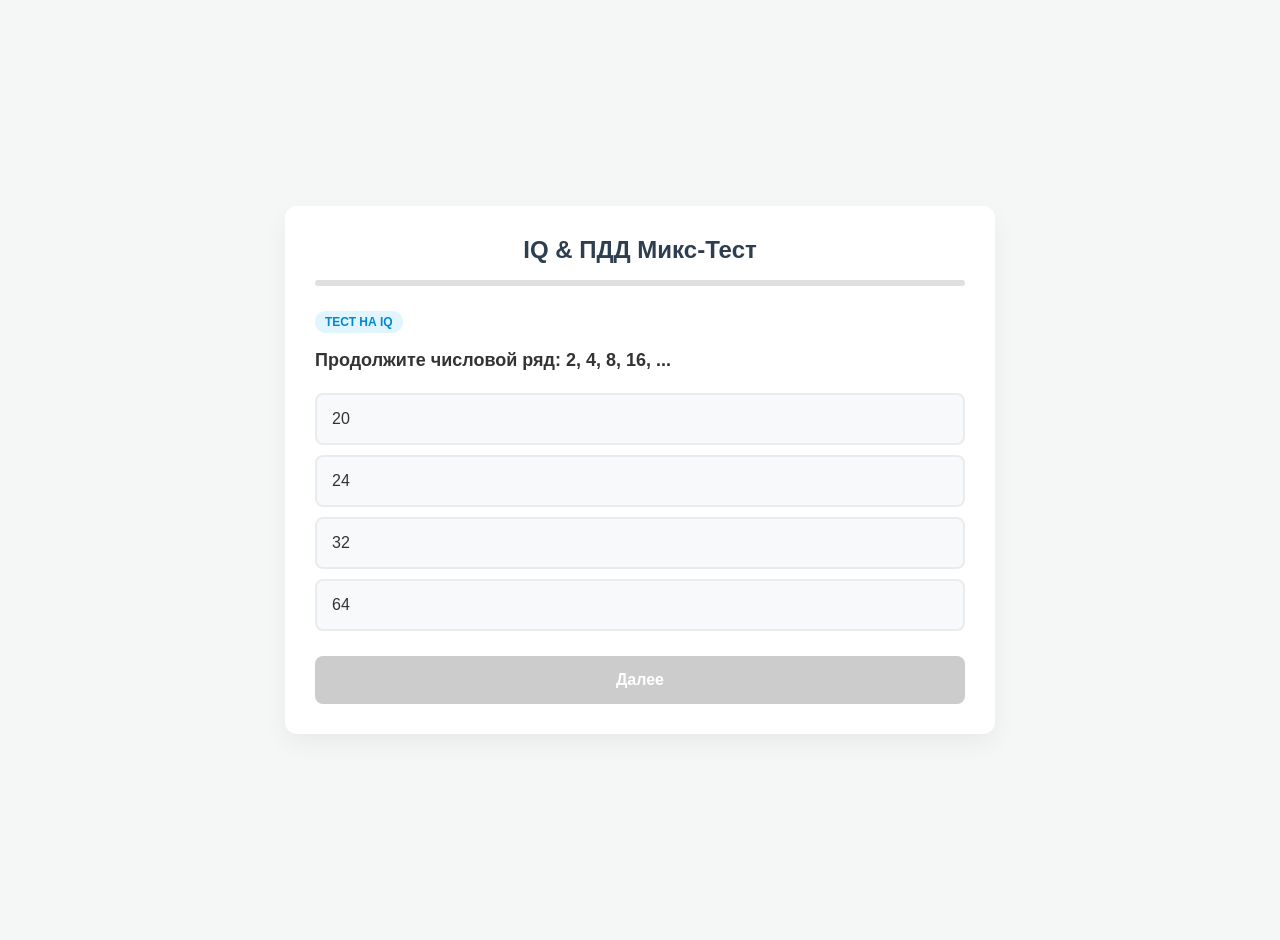
==== index.html @ 73913e39 "first commit" ====
<!doctype html>
<html lang="ru">
  <head>
    <meta charset="UTF-8" />
    <meta name="viewport" content="width=device-width, initial-scale=1.0" />
    <title>Ежедневный Мега-Тест: IQ + ПДД</title>
    <link rel="stylesheet" href="style.css" />
  </head>
  <body>
    <div class="container">
      <!-- Экран самого теста -->
      <div id="quiz-screen">
        <h1>IQ & ПДД Микс-Тест</h1>
        <div class="progress-bar">
          <div class="progress" id="progress"></div>
        </div>

        <div id="question-container">
          <!-- Вопросы рендерятся из скрипта -->
        </div>

        <button id="next-btn" class="btn" disabled>Далее</button>
      </div>

      <!-- Экран результатов -->
      <div id="result-screen">
        <h1 id="result-title">Тест завершен!</h1>
        <div id="already-passed-msg" class="info-msg" style="display: none">Вы уже проходили этот тест сегодня. Вот ваш результат:</div>

        <div class="score-summary">
          <p>Правильных ответов: <span class="score-count text-success" id="correct-count">0</span></p>
          <p>Неправильных ответов: <span class="score-count text-error" id="incorrect-count">0</span></p>
        </div>

        <div class="wrong-answers-section" id="errors-section" style="display: none">
          <div class="wrong-answers-title">Нажмите на ошибку, чтобы посмотреть разбор:</div>
          <div id="wrong-answers-list">
            <!-- Сюда упадут ошибки -->
          </div>
        </div>
      </div>
    </div>

    <script src="script.js"></script>
  </body>
</html>
---- style.css ----
:root {
  --bg-color: #f4f7f6;
  --card-bg: #ffffff;
  --text-color: #333333;
  --primary-color: #4a90e2;
  --success-color: #2ecc71;
  --error-color: #e74c3c;
  --border-radius: 12px;
}

body {
  font-family: "Segoe UI", Tahoma, Geneva, Verdana, sans-serif;
  background-color: var(--bg-color);
  color: var(--text-color);
  margin: 0;
  padding: 20px;
  display: flex;
  justify-content: center;
  align-items: center;
  min-height: 100vh;
}

.container {
  width: 100%;
  max-width: 650px;
  background: var(--card-bg);
  padding: 30px;
  border-radius: var(--border-radius);
  box-shadow: 0 10px 25px rgba(0, 0, 0, 0.05);
}

h1 {
  text-align: center;
  color: #2c3e50;
  margin-top: 0;
  font-size: 24px;
}

.progress-bar {
  height: 6px;
  background-color: #e0e0e0;
  border-radius: 3px;
  margin-bottom: 25px;
  overflow: hidden;
}

.progress {
  height: 100%;
  width: 0%;
  background-color: var(--primary-color);
  transition: width 0.3s ease;
}

.question-card {
  display: none;
}

.question-card.active {
  display: block;
}

.category-badge {
  display: inline-block;
  padding: 4px 10px;
  font-size: 12px;
  text-transform: uppercase;
  font-weight: bold;
  border-radius: 20px;
  margin-bottom: 15px;
}

.badge-iq {
  background-color: #e1f5fe;
  color: #0288d1;
}
.badge-pdd {
  background-color: #efebe9;
  color: #5d4037;
}

.question-text {
  font-size: 18px;
  font-weight: 600;
  margin-bottom: 20px;
  line-height: 1.4;
}

.options-list {
  list-style: none;
  padding: 0;
  margin: 0 0 25px 0;
}

.option-item {
  background: #f8f9fa;
  border: 2px solid #e9ecef;
  padding: 15px;
  margin-bottom: 10px;
  border-radius: 8px;
  cursor: pointer;
  transition: all 0.2s ease;
  font-weight: 500;
}

.option-item:hover {
  border-color: var(--primary-color);
  background-color: #f0f7ff;
}

.option-item.selected {
  border-color: var(--primary-color);
  background-color: #e1f0ff;
}

.btn {
  display: block;
  width: 100%;
  padding: 15px;
  background-color: var(--primary-color);
  color: white;
  border: none;
  border-radius: 8px;
  font-size: 16px;
  font-weight: bold;
  cursor: pointer;
  transition: background 0.2s;
  text-align: center;
}

.btn:hover {
  background-color: #357abd;
}

.btn:disabled {
  background-color: #cccccc;
  cursor: not-allowed;
}

/* Экран результатов */
#result-screen {
  display: none;
  text-align: center;
}

.info-msg {
  background-color: #e3f2fd;
  color: #0d47a1;
  padding: 12px;
  border-radius: 8px;
  margin-bottom: 20px;
  font-weight: 500;
}

.score-summary {
  font-size: 20px;
  margin: 20px 0;
}

.score-count {
  font-weight: bold;
}

.text-success {
  color: var(--success-color);
}
.text-error {
  color: var(--error-color);
}

.wrong-answers-section {
  text-align: left;
  margin-top: 30px;
  border-top: 2px solid #eee;
  padding-top: 20px;
}

.wrong-answers-title {
  font-size: 18px;
  color: #2c3e50;
  margin-bottom: 15px;
}

.wrong-item {
  background: #fff5f5;
  border: 1px solid #fed7d7;
  padding: 15px;
  border-radius: 8px;
  margin-bottom: 10px;
  cursor: pointer;
  transition:
    transform 0.2s,
    box-shadow 0.2s;
}

.wrong-item:hover {
  transform: translateY(-2px);
  box-shadow: 0 4px 10px rgba(231, 76, 60, 0.1);
}

.wrong-question-title {
  font-weight: 600;
  color: #c53030;
  margin-bottom: 5px;
}

.wrong-details {
  display: none;
  margin-top: 10px;
  padding-top: 10px;
  border-top: 1px dashed #feb2b2;
  font-size: 14px;
  color: #4a5568;
}

.wrong-details p {
  margin: 5px 0;
}

.explanation {
  background: #fff;
  padding: 8px;
  border-left: 3px solid var(--primary-color);
  margin-top: 5px;
  font-style: italic;
}
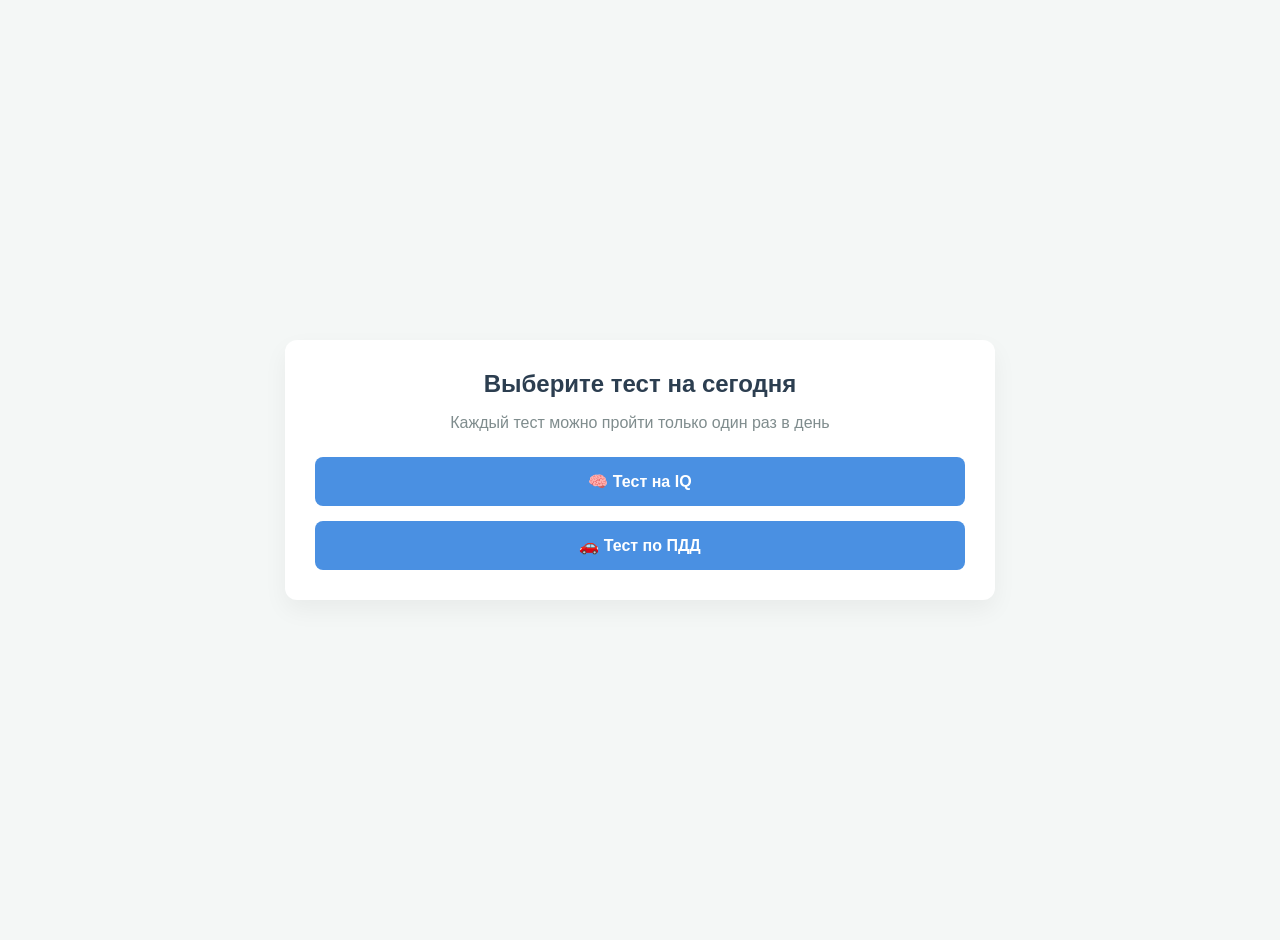
==== commit ff758fca: "обнова имба" ====
--- a/index.html
+++ b/index.html
@@ -3,27 +3,41 @@
   <head>
     <meta charset="UTF-8" />
     <meta name="viewport" content="width=device-width, initial-scale=1.0" />
-    <title>Ежедневный Мега-Тест: IQ + ПДД</title>
+    <title>Мега-Тест Платформа</title>
     <link rel="stylesheet" href="style.css" />
   </head>
   <body>
     <div class="container">
-      <!-- Экран самого теста -->
-      <div id="quiz-screen">
-        <h1>IQ & ПДД Микс-Тест</h1>
+      <!-- ЭКРАН ВЫБОРА ТЕСТА -->
+      <div id="menu-screen">
+        <h1>Выберите тест на сегодня</h1>
+        <p class="menu-subtitle">Каждый тест можно пройти только один раз в день</p>
+        <div class="test-buttons-list">
+          <!-- Кнопки загружаются из скрипта с проверкой статуса (пройдено/нет) -->
+          <button class="btn menu-btn" onclick="startTest('iq_test.json')">🧠 Тест на IQ</button>
+          <button class="btn menu-btn" onclick="startTest('pdd_test.json')">🚗 Тест по ПДД</button>
+        </div>
+      </div>
+
+      <!-- ЭКРАН САМОГО ТЕСТА -->
+      <div id="quiz-screen" style="display: none">
+        <div class="quiz-header">
+          <button class="back-btn" onclick="goToMenu()">⬅ В меню</button>
+          <h1 id="quiz-title">Загрузка...</h1>
+        </div>
         <div class="progress-bar">
           <div class="progress" id="progress"></div>
         </div>
 
         <div id="question-container">
-          <!-- Вопросы рендерятся из скрипта -->
+          <!-- Вопросы рендерятся динамически -->
         </div>
 
         <button id="next-btn" class="btn" disabled>Далее</button>
       </div>
 
-      <!-- Экран результатов -->
-      <div id="result-screen">
+      <!-- ЭКРАН РЕЗУЛЬТАТОВ -->
+      <div id="result-screen" style="display: none">
         <h1 id="result-title">Тест завершен!</h1>
         <div id="already-passed-msg" class="info-msg" style="display: none">Вы уже проходили этот тест сегодня. Вот ваш результат:</div>
 
@@ -38,6 +52,8 @@
             <!-- Сюда упадут ошибки -->
           </div>
         </div>
+
+        <button class="btn" style="margin-top: 25px; background-color: #2c3e50" onclick="goToMenu()">Вернуться в меню</button>
       </div>
     </div>
 
--- a/style.css
+++ b/style.css
@@ -36,6 +36,72 @@
   font-size: 24px;
 }
 
+.menu-subtitle {
+  text-align: center;
+  color: #7f8c8d;
+  margin-bottom: 25px;
+}
+
+.test-buttons-list {
+  display: flex;
+  flex-direction: column;
+  gap: 15px;
+}
+
+.menu-btn {
+  background-color: #ffffff;
+  color: #2c3e50;
+  border: 2px solid #e2e8f0;
+  text-align: left;
+  padding: 20px;
+  font-size: 18px;
+  transition: all 0.2s;
+}
+
+.menu-btn:hover {
+  background-color: #f8fafc;
+  border-color: var(--primary-color);
+  color: var(--primary-color);
+}
+
+/* Стилизация кнопки, если тест пройден */
+.menu-btn.passed {
+  border-color: var(--success-color);
+  background-color: #f0fdf4;
+}
+.menu-btn.passed::after {
+  content: " (Пройден ✅)";
+  font-size: 14px;
+  color: var(--success-color);
+  font-weight: normal;
+}
+
+.quiz-header {
+  display: flex;
+  align-items: center;
+  margin-bottom: 20px;
+  position: relative;
+}
+
+.quiz-header h1 {
+  margin: 0 auto;
+}
+
+.back-btn {
+  position: absolute;
+  left: 0;
+  background: none;
+  border: none;
+  color: #7f8c8d;
+  cursor: pointer;
+  font-size: 14px;
+  font-weight: 600;
+}
+
+.back-btn:hover {
+  color: #2c3e50;
+}
+
 .progress-bar {
   height: 6px;
   background-color: #e0e0e0;
@@ -52,10 +118,6 @@
 }
 
 .question-card {
-  display: none;
-}
-
-.question-card.active {
   display: block;
 }
 
@@ -136,12 +198,6 @@
   cursor: not-allowed;
 }
 
-/* Экран результатов */
-#result-screen {
-  display: none;
-  text-align: center;
-}
-
 .info-msg {
   background-color: #e3f2fd;
   color: #0d47a1;
